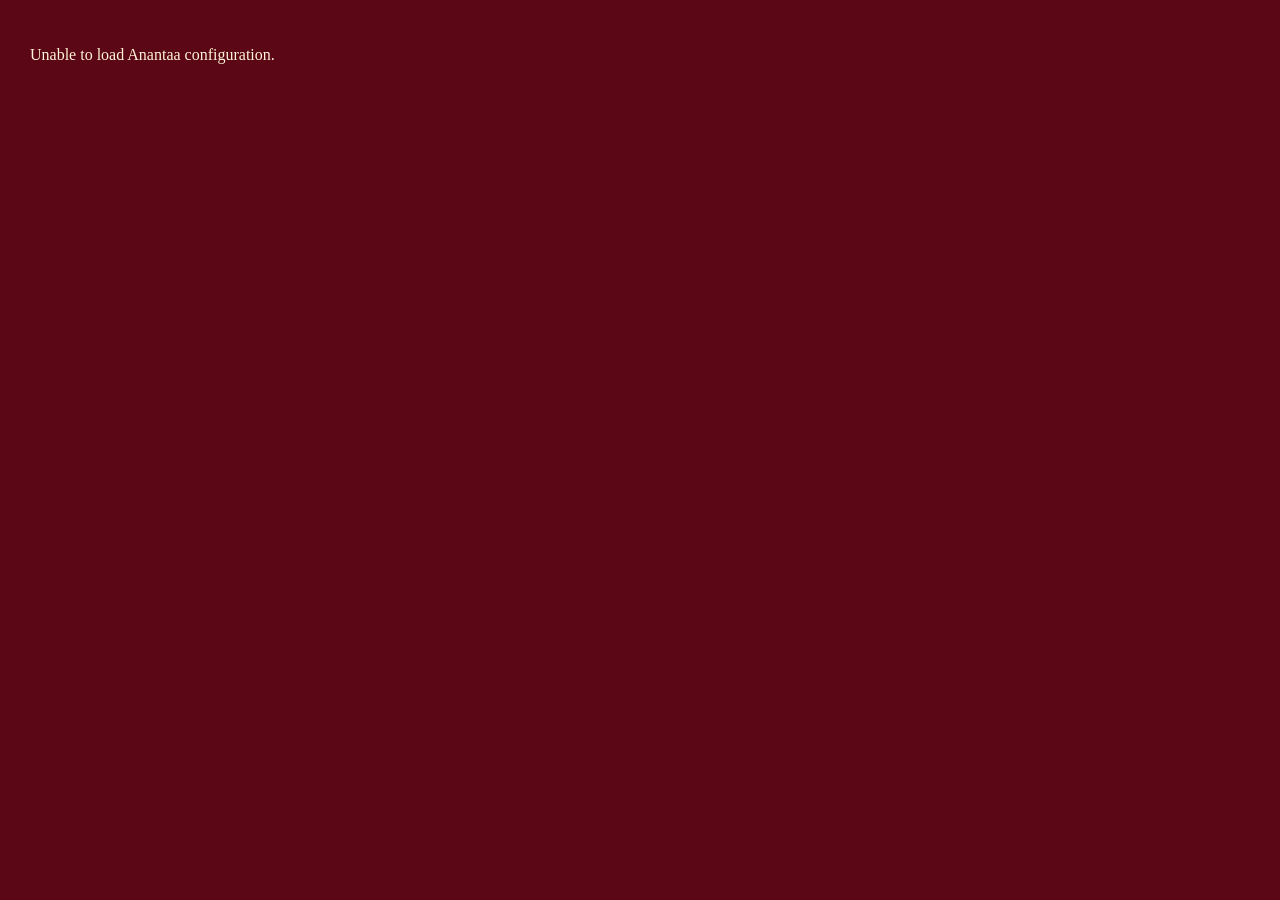
==== index.html @ 4d15b672 "Add files via upload" ====
<!doctype html><html lang="en"><head><meta charset="UTF-8"><meta name="viewport" content="width=device-width,initial-scale=1,viewport-fit=cover"><meta name="theme-color" content="#5b0716"><title>ANANTAA CREATION | Endless Tradition</title><link rel="stylesheet" href="/style.css"></head><body><main class="page"><div class="fabric fabric-top"></div><div class="ornament ornament-top">✦</div><header class="header"><img src="/anantaa-logo.png" class="logo" alt="Anantaa Creation"><p class="eyebrow" id="eyebrow"></p><p class="subline" id="subline"></p></header><section class="actions" id="actions"></section><section class="review-card" id="reviewHelper"></section><footer><div class="footer-rule">✦</div><p><strong id="footerName"></strong></p><p id="footerAddress"></p><p class="footer-links" id="footerLinks"></p></footer><div class="fabric fabric-bottom"></div></main>
<div class="modal" id="paymentModal" aria-hidden="true"><div class="modal-box"><button class="close" data-close="paymentModal">×</button><h2>PAY ANANTAA CREATION</h2><p>UPI ID</p><div class="upi-box" id="upiText"></div><button class="primary" id="upiBtn">OPEN UPI PAYMENT</button><p class="note">If the UPI app does not open, copy the UPI ID and pay from your preferred UPI app.</p></div></div>
<div class="modal" id="reviewModal" aria-hidden="true"><div class="modal-box review-modal"><button class="close" data-close="reviewModal">×</button><h2>CREATE YOUR REVIEW DRAFT</h2><p class="note">Use only details that are true about your own shopping experience.</p><label>What did you like?</label><div class="chips" id="chips"><button data-value="the collection">Collection</button><button data-value="the saree quality">Saree Quality</button><button data-value="the Chaniya Choli collection">Chaniya Choli</button><button data-value="the Indo-Western collection">Indo-Western</button><button data-value="the staff and service">Staff & Service</button><button data-value="the pricing">Pricing</button></div><label>Your own words</label><textarea id="reviewWords" rows="4" placeholder="Example: Beautiful collection, helpful staff and good shopping experience."></textarea><label>Rating</label><select id="rating"><option value="5">★★★★★ 5 stars</option><option value="4">★★★★ 4 stars</option><option value="3">★★★ 3 stars</option><option value="2">★★ 2 stars</option><option value="1">★ 1 star</option></select><button class="primary" id="draftBtn">GENERATE REVIEW DRAFT</button><div id="draftArea" class="draft-area" hidden><label>Your draft</label><textarea id="draftText" rows="6" readonly></textarea><div class="draft-actions"><button class="secondary" id="copyBtn">COPY</button><a class="primary link-button" id="reviewOpenBtn" target="_blank">OPEN GOOGLE REVIEW</a></div></div></div></div><script src="/script.js"></script></body></html>
---- style.css ----
*{box-sizing:border-box}html,body{margin:0;min-height:100%;font-family:Georgia,"Times New Roman",serif;background:#5b0716;color:#fff4d7}body{overflow-x:hidden}.page{position:relative;min-height:100vh;max-width:560px;margin:auto;padding:28px 16px 34px;overflow:hidden;background:radial-gradient(circle at 50% 32%,#8e182d 0,#680a1b 42%,#4c0614 100%);box-shadow:0 0 50px #22000a inset}.page:before{content:"";position:absolute;inset:0;opacity:.13;background-image:radial-gradient(#f6d98a 1px,transparent 1px);background-size:18px 18px;pointer-events:none}.fabric{position:absolute;width:240px;height:130px;opacity:.18;border-radius:50%;background:linear-gradient(135deg,#9e2438,#39030d)}.fabric-top{top:-70px;left:-80px;transform:rotate(-12deg)}.fabric-bottom{bottom:-75px;right:-70px;transform:rotate(18deg)}.ornament{position:relative;text-align:right;color:#e7bd61;font-size:28px;margin:0 4px 8px}.header{text-align:center;position:relative}.logo{width:min(78%,330px);max-height:150px;object-fit:contain;margin:0 auto 16px;display:block}.eyebrow{font-weight:700;font-size:25px;line-height:1.08;letter-spacing:1.2px;color:#f7dc94;margin:4px 0 10px;text-transform:uppercase}.subline{font-size:16px;line-height:1.3;margin:0 4px 24px;color:#f9e9c7}.actions{position:relative;display:grid;gap:12px}.action{width:100%;min-height:78px;border:0;border-radius:42px;padding:12px 14px;display:grid;grid-template-columns:50px 1fr 22px;align-items:center;text-align:left;text-decoration:none;color:#5a0717;background:linear-gradient(#fff3d2,#f5dfad);box-shadow:0 5px 14px #2a000a80,inset 0 1px 0 #fff}.action .icon{width:46px;height:46px;border-radius:50%;display:grid;place-items:center;background:#750b1e;color:#f5d777;font-size:27px;font-weight:700}.action strong{display:block;font-size:16px}.action small{display:block;font-size:12px;margin-top:4px;color:#825b47}.arrow{font-size:31px;color:#7a1a28}.review-card{position:relative;margin-top:24px;padding:24px 18px;border:1px solid #b98848;border-radius:22px;text-align:center;background:#4d0614aa}.review-card h2{font-size:23px;line-height:1.15;margin:0 0 14px;color:#f5d37f}.review-card p{font-size:15px;line-height:1.45;margin:0 0 18px;color:#f7e6c5}.secondary,.primary{border:1px solid #d3a650;border-radius:30px;padding:13px 20px;font-family:inherit;font-weight:700;cursor:pointer}.secondary{background:transparent;color:#ffe7a9}.primary{background:#f7dfae;color:#650819}.draft-actions{display:flex;gap:8px;flex-wrap:wrap}.link-button{text-decoration:none;display:inline-block}footer{position:relative;text-align:center;margin-top:34px;font-size:13px;line-height:1.45;color:#efdcb4}.footer-rule{color:#e8bf66;font-size:23px}.footer-links a{color:#f6dba0;text-decoration:none}.modal{position:fixed;inset:0;background:#170008cc;display:none;align-items:center;justify-content:center;padding:18px;z-index:20}.modal.open{display:flex}.modal-box{position:relative;width:min(100%,500px);max-height:92vh;overflow:auto;border-radius:22px;padding:24px;background:linear-gradient(#7e1126,#4c0614);border:1px solid #c2914a;box-shadow:0 20px 60px #000b;color:#ffecc5}.close{position:absolute;right:12px;top:8px;background:none;border:0;color:#ffe6ae;font-size:32px}.modal-box h2{margin:4px 30px 14px;text-align:center;font-size:22px}.modal-box label{display:block;margin:12px 0 7px;font-weight:700}.upi-box{padding:13px;border-radius:10px;background:#26030b;border:1px solid #986b3c;word-break:break-all;text-align:center;margin-bottom:12px}.note{font-size:12px;line-height:1.4;color:#e8d3ad}.chips{display:flex;gap:7px;flex-wrap:wrap}.chips button{padding:9px 11px;border-radius:18px;border:1px solid #bd8d4a;background:transparent;color:#ffe9bd}.chips button.selected{background:#f2d49b;color:#610817}.modal-box textarea,.modal-box select{width:100%;border-radius:10px;border:1px solid #aa7b40;background:#fff8e8;color:#3e0610;padding:11px;font-family:inherit;font-size:15px}.modal-box select{margin-bottom:12px}
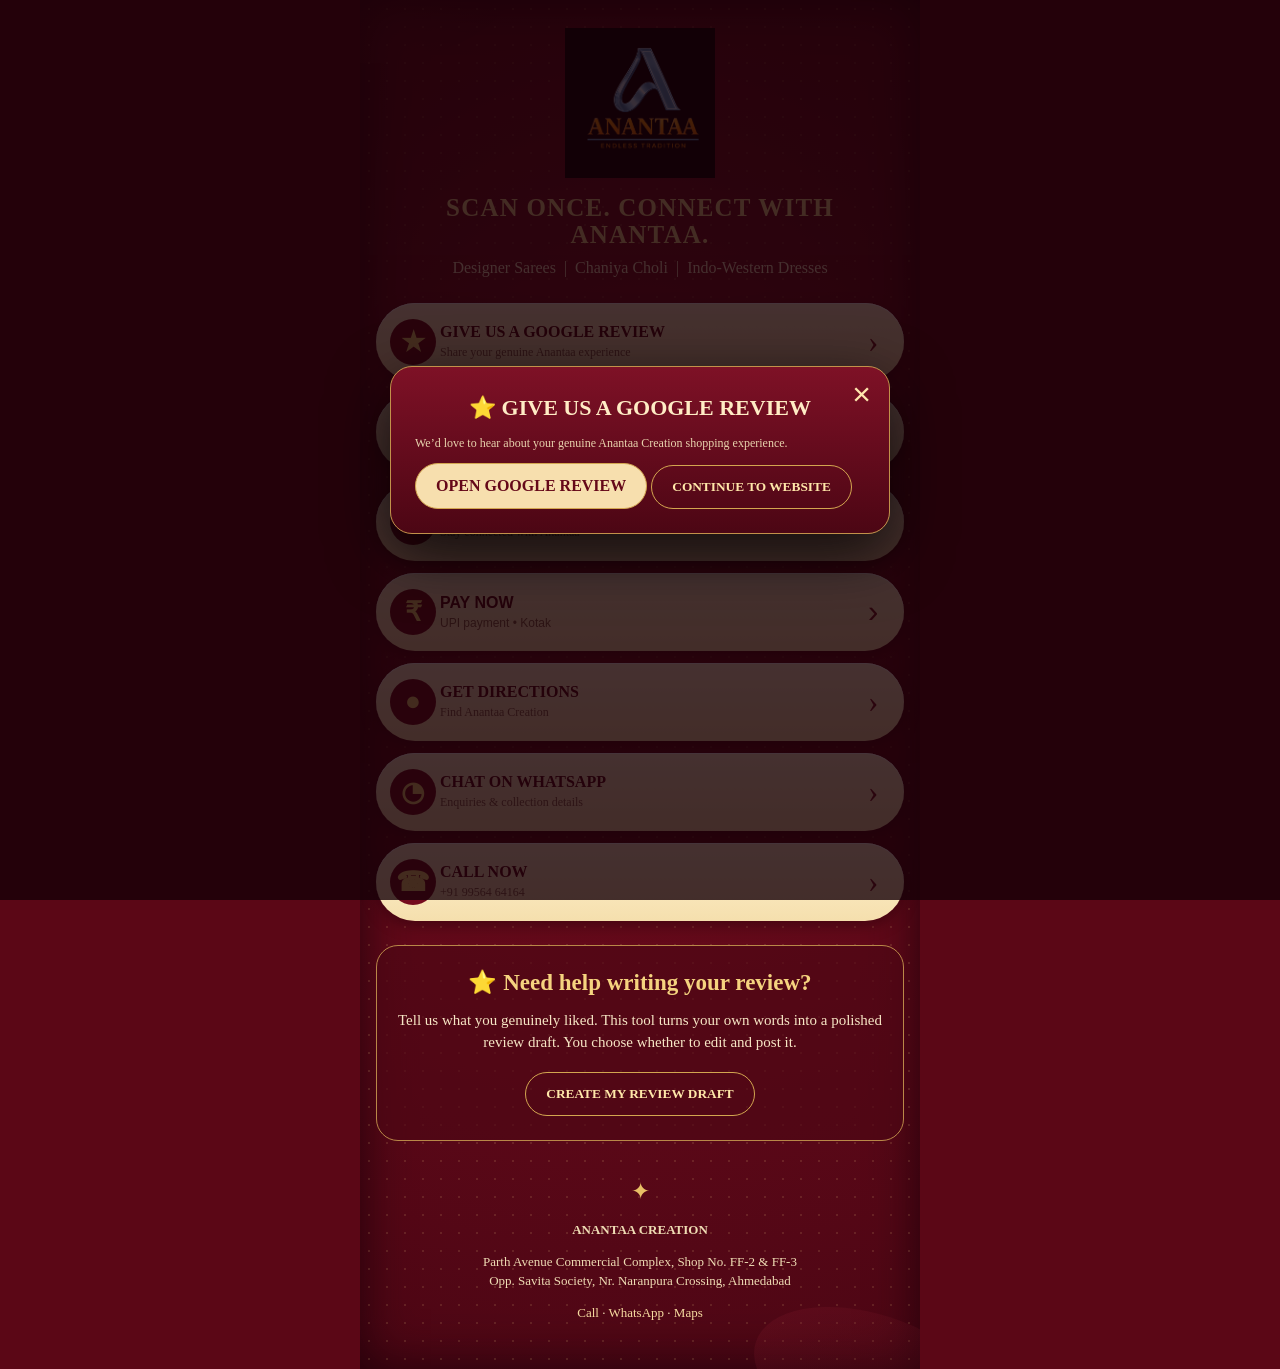
==== commit c54ddb39: "Update index.html" ====
--- a/index.html
+++ b/index.html
@@ -1,3 +1,148 @@
-<!doctype html><html lang="en"><head><meta charset="UTF-8"><meta name="viewport" content="width=device-width,initial-scale=1,viewport-fit=cover"><meta name="theme-color" content="#5b0716"><title>ANANTAA CREATION | Endless Tradition</title><link rel="stylesheet" href="/style.css"></head><body><main class="page"><div class="fabric fabric-top"></div><div class="ornament ornament-top">✦</div><header class="header"><img src="/anantaa-logo.png" class="logo" alt="Anantaa Creation"><p class="eyebrow" id="eyebrow"></p><p class="subline" id="subline"></p></header><section class="actions" id="actions"></section><section class="review-card" id="reviewHelper"></section><footer><div class="footer-rule">✦</div><p><strong id="footerName"></strong></p><p id="footerAddress"></p><p class="footer-links" id="footerLinks"></p></footer><div class="fabric fabric-bottom"></div></main>
-<div class="modal" id="paymentModal" aria-hidden="true"><div class="modal-box"><button class="close" data-close="paymentModal">×</button><h2>PAY ANANTAA CREATION</h2><p>UPI ID</p><div class="upi-box" id="upiText"></div><button class="primary" id="upiBtn">OPEN UPI PAYMENT</button><p class="note">If the UPI app does not open, copy the UPI ID and pay from your preferred UPI app.</p></div></div>
-<div class="modal" id="reviewModal" aria-hidden="true"><div class="modal-box review-modal"><button class="close" data-close="reviewModal">×</button><h2>CREATE YOUR REVIEW DRAFT</h2><p class="note">Use only details that are true about your own shopping experience.</p><label>What did you like?</label><div class="chips" id="chips"><button data-value="the collection">Collection</button><button data-value="the saree quality">Saree Quality</button><button data-value="the Chaniya Choli collection">Chaniya Choli</button><button data-value="the Indo-Western collection">Indo-Western</button><button data-value="the staff and service">Staff & Service</button><button data-value="the pricing">Pricing</button></div><label>Your own words</label><textarea id="reviewWords" rows="4" placeholder="Example: Beautiful collection, helpful staff and good shopping experience."></textarea><label>Rating</label><select id="rating"><option value="5">★★★★★ 5 stars</option><option value="4">★★★★ 4 stars</option><option value="3">★★★ 3 stars</option><option value="2">★★ 2 stars</option><option value="1">★ 1 star</option></select><button class="primary" id="draftBtn">GENERATE REVIEW DRAFT</button><div id="draftArea" class="draft-area" hidden><label>Your draft</label><textarea id="draftText" rows="6" readonly></textarea><div class="draft-actions"><button class="secondary" id="copyBtn">COPY</button><a class="primary link-button" id="reviewOpenBtn" target="_blank">OPEN GOOGLE REVIEW</a></div></div></div></div><script src="/script.js"></script></body></html>
+<!DOCTYPE html>
+<html lang="en">
+<head>
+  <meta charset="UTF-8">
+  <meta name="viewport" content="width=device-width, initial-scale=1.0, viewport-fit=cover">
+  <meta name="theme-color" content="#5b0716">
+  <meta name="description" content="Anantaa Creation — Designer Sarees, Chaniya Choli & Indo-Western Dresses. Connect, review, pay and visit us.">
+  <title>Anantaa Creation | Endless Tradition</title>
+  <link rel="stylesheet" href="style.css">
+</head>
+<body>
+  <!-- Auto-open Google Review popup -->
+  <div class="modal open" id="autoReviewModal" aria-hidden="false">
+    <div class="modal-box review-modal">
+      <button class="close" id="autoReviewClose" type="button" aria-label="Close">×</button>
+      <h2>⭐ GIVE US A GOOGLE REVIEW</h2>
+      <p class="note">We’d love to hear about your genuine Anantaa Creation shopping experience.</p>
+      <a class="primary link-button" href="https://g.page/r/Ce_5OmgsbRJuEBE/review" target="_blank" rel="noopener">OPEN GOOGLE REVIEW</a>
+      <button class="secondary" id="autoReviewLater" type="button">CONTINUE TO WEBSITE</button>
+    </div>
+  </div>
+  <main class="page">
+    <div class="fabric fabric-top"></div>
+    
+
+    <header class="header">
+      <img src="anantaa-logo.png" class="logo" alt="Anantaa Creation">
+      <p class="eyebrow">SCAN ONCE. CONNECT WITH ANANTAA.</p>
+      <p class="subline">Designer Sarees&nbsp; | &nbsp;Chaniya Choli&nbsp; | &nbsp;Indo-Western Dresses</p>
+    </header>
+
+    <section class="actions" aria-label="Anantaa links">
+      <a class="action" href="https://g.page/r/Ce_5OmgsbRJuEBE/review" target="_blank" rel="noopener">
+        <span class="icon">★</span><span><strong>GIVE US A GOOGLE REVIEW</strong><small>Share your genuine Anantaa experience</small></span><span class="arrow">›</span>
+      </a>
+
+      <a class="action" href="https://www.instagram.com/anantaacreation?igsh=MTF3YzNwdXpvcTBhYQ==" target="_blank" rel="noopener">
+        <span class="icon">◎</span><span><strong>FOLLOW US ON INSTAGRAM</strong><small>New arrivals • Reels • Offers</small></span><span class="arrow">›</span>
+      </a>
+
+      <a class="action" href="https://www.facebook.com/share/1AnLyDaN6P/" target="_blank" rel="noopener">
+        <span class="icon">f</span><span><strong>FOLLOW US ON FACEBOOK</strong><small>Stay connected with Anantaa</small></span><span class="arrow">›</span>
+      </a>
+
+      <button class="action" id="payBtn" type="button">
+        <span class="icon">₹</span><span><strong>PAY NOW</strong><small>UPI payment • Kotak</small></span><span class="arrow">›</span>
+      </button>
+
+      <a class="action" href="https://maps.app.goo.gl/vRKrQ8iVt6MmrEyD6?g_st=awb" target="_blank" rel="noopener">
+        <span class="icon">●</span><span><strong>GET DIRECTIONS</strong><small>Find Anantaa Creation</small></span><span class="arrow">›</span>
+      </a>
+
+      <a class="action" href="https://wa.me/message/KGPXCNP247PJE1" target="_blank" rel="noopener">
+        <span class="icon">◔</span><span><strong>CHAT ON WHATSAPP</strong><small>Enquiries & collection details</small></span><span class="arrow">›</span>
+      </a>
+
+      <a class="action" href="tel:+919956464164">
+        <span class="icon">☎</span><span><strong>CALL NOW</strong><small>+91 99564 64164</small></span><span class="arrow">›</span>
+      </a>
+    </section>
+
+    <section class="review-card">
+      <h2>⭐ Need help writing your review?</h2>
+      <p>Tell us what you genuinely liked. This tool turns your own words into a polished review draft. You choose whether to edit and post it.</p>
+      <button class="secondary" id="reviewHelpBtn" type="button">CREATE MY REVIEW DRAFT</button>
+    </section>
+
+    <footer>
+      <div class="footer-rule">✦</div>
+      <p><strong>ANANTAA CREATION</strong></p>
+      <p>Parth Avenue Commercial Complex, Shop No. FF-2 & FF-3<br>
+      Opp. Savita Society, Nr. Naranpura Crossing, Ahmedabad</p>
+      <p class="footer-links">
+        <a href="tel:+919956464164">Call</a> ·
+        <a href="https://wa.me/message/KGPXCNP247PJE1" target="_blank" rel="noopener">WhatsApp</a> ·
+        <a href="https://maps.app.goo.gl/vRKrQ8iVt6MmrEyD6?g_st=awb" target="_blank" rel="noopener">Maps</a>
+      </p>
+    </footer>
+
+    <div class="fabric fabric-bottom"></div>
+  </main>
+
+  <!-- Payment modal -->
+  <div class="modal" id="paymentModal" aria-hidden="true">
+    <div class="modal-box">
+      <button class="close" data-close="paymentModal" aria-label="Close">×</button>
+      <h2>PAY ANANTAA CREATION</h2>
+      <p>UPI ID</p>
+      <div class="upi-box">0792593a0019176.bqr@kotak</div>
+      <button class="primary" id="upiBtn">OPEN UPI PAYMENT</button>
+      <p class="note">If the UPI app does not open, copy the UPI ID and pay from your preferred UPI app.</p>
+    </div>
+  </div>
+
+  <!-- Review helper modal -->
+  <div class="modal" id="reviewModal" aria-hidden="true">
+    <div class="modal-box review-modal">
+      <button class="close" data-close="reviewModal" aria-label="Close">×</button>
+      <h2>CREATE YOUR REVIEW DRAFT</h2>
+      <p class="note">Use only details that are true about your own shopping experience.</p>
+
+      <label>What did you like?</label>
+      <div class="chips" id="chips">
+        <button type="button" data-value="the collection">Collection</button>
+        <button type="button" data-value="the saree quality">Saree Quality</button>
+        <button type="button" data-value="the Chaniya Choli collection">Chaniya Choli</button>
+        <button type="button" data-value="the Indo-Western collection">Indo-Western</button>
+        <button type="button" data-value="the staff and service">Staff & Service</button>
+        <button type="button" data-value="the pricing">Pricing</button>
+      </div>
+
+      <label for="reviewWords">Your own words</label>
+      <textarea id="reviewWords" rows="4" placeholder="Example: Beautiful collection, helpful staff and good shopping experience."></textarea>
+
+      <label for="rating">Rating</label>
+      <select id="rating">
+        <option value="5">★★★★★ 5 stars</option>
+        <option value="4">★★★★ 4 stars</option>
+        <option value="3">★★★ 3 stars</option>
+        <option value="2">★★ 2 stars</option>
+        <option value="1">★ 1 star</option>
+      </select>
+
+      <button class="primary" id="draftBtn">GENERATE REVIEW DRAFT</button>
+
+      <div id="draftArea" class="draft-area" hidden>
+        <label>Your draft</label>
+        <textarea id="draftText" rows="6" readonly></textarea>
+        <div class="draft-actions">
+          <button class="secondary" id="copyBtn">COPY</button>
+          <a class="primary link-button" href="https://g.page/r/Ce_5OmgsbRJuEBE/review" target="_blank" rel="noopener">OPEN GOOGLE REVIEW</a>
+        </div>
+        <p class="note">Please edit the draft if needed and post it only if it accurately reflects your experience.</p>
+      </div>
+    </div>
+  </div>
+
+  <script>
+  function closeAutoReview(){
+    const m=document.getElementById("autoReviewModal");
+    if(m){m.classList.remove("open");m.setAttribute("aria-hidden","true");}
+  }
+  document.getElementById("autoReviewClose").addEventListener("click", closeAutoReview);
+  document.getElementById("autoReviewLater").addEventListener("click", closeAutoReview);
+</script>
+<script src="script.js"></script>
+</body>
+</html>
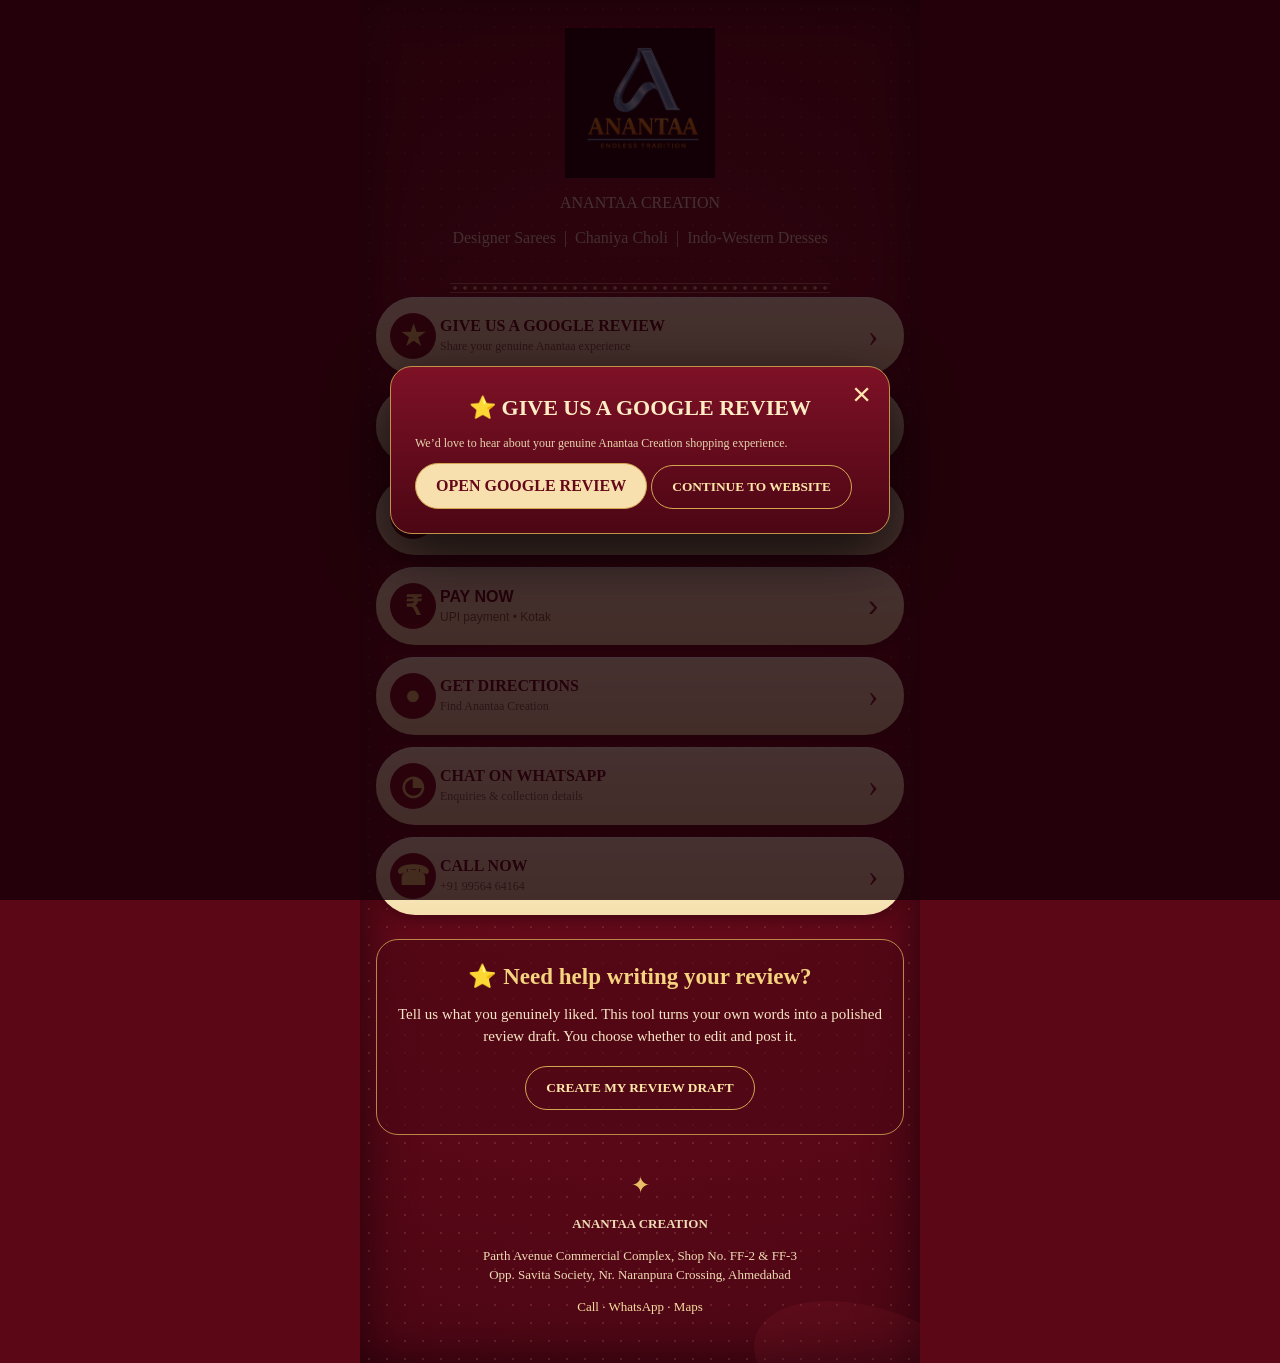
==== commit 6cb2eb68: "Update index.html" ====
--- a/index.html
+++ b/index.html
@@ -25,7 +25,7 @@
 
     <header class="header">
       <img src="anantaa-logo.png" class="logo" alt="Anantaa Creation">
-      <p class="eyebrow">SCAN ONCE. CONNECT WITH ANANTAA.</p>
+      <p id="siteName">ANANTAA CREATION</p>
       <p class="subline">Designer Sarees&nbsp; | &nbsp;Chaniya Choli&nbsp; | &nbsp;Indo-Western Dresses</p>
     </header>
 
--- a/style.css
+++ b/style.css
@@ -1 +1,21 @@
 *{box-sizing:border-box}html,body{margin:0;min-height:100%;font-family:Georgia,"Times New Roman",serif;background:#5b0716;color:#fff4d7}body{overflow-x:hidden}.page{position:relative;min-height:100vh;max-width:560px;margin:auto;padding:28px 16px 34px;overflow:hidden;background:radial-gradient(circle at 50% 32%,#8e182d 0,#680a1b 42%,#4c0614 100%);box-shadow:0 0 50px #22000a inset}.page:before{content:"";position:absolute;inset:0;opacity:.13;background-image:radial-gradient(#f6d98a 1px,transparent 1px);background-size:18px 18px;pointer-events:none}.fabric{position:absolute;width:240px;height:130px;opacity:.18;border-radius:50%;background:linear-gradient(135deg,#9e2438,#39030d)}.fabric-top{top:-70px;left:-80px;transform:rotate(-12deg)}.fabric-bottom{bottom:-75px;right:-70px;transform:rotate(18deg)}.ornament{position:relative;text-align:right;color:#e7bd61;font-size:28px;margin:0 4px 8px}.header{text-align:center;position:relative}.logo{width:min(78%,330px);max-height:150px;object-fit:contain;margin:0 auto 16px;display:block}.eyebrow{font-weight:700;font-size:25px;line-height:1.08;letter-spacing:1.2px;color:#f7dc94;margin:4px 0 10px;text-transform:uppercase}.subline{font-size:16px;line-height:1.3;margin:0 4px 24px;color:#f9e9c7}.actions{position:relative;display:grid;gap:12px}.action{width:100%;min-height:78px;border:0;border-radius:42px;padding:12px 14px;display:grid;grid-template-columns:50px 1fr 22px;align-items:center;text-align:left;text-decoration:none;color:#5a0717;background:linear-gradient(#fff3d2,#f5dfad);box-shadow:0 5px 14px #2a000a80,inset 0 1px 0 #fff}.action .icon{width:46px;height:46px;border-radius:50%;display:grid;place-items:center;background:#750b1e;color:#f5d777;font-size:27px;font-weight:700}.action strong{display:block;font-size:16px}.action small{display:block;font-size:12px;margin-top:4px;color:#825b47}.arrow{font-size:31px;color:#7a1a28}.review-card{position:relative;margin-top:24px;padding:24px 18px;border:1px solid #b98848;border-radius:22px;text-align:center;background:#4d0614aa}.review-card h2{font-size:23px;line-height:1.15;margin:0 0 14px;color:#f5d37f}.review-card p{font-size:15px;line-height:1.45;margin:0 0 18px;color:#f7e6c5}.secondary,.primary{border:1px solid #d3a650;border-radius:30px;padding:13px 20px;font-family:inherit;font-weight:700;cursor:pointer}.secondary{background:transparent;color:#ffe7a9}.primary{background:#f7dfae;color:#650819}.draft-actions{display:flex;gap:8px;flex-wrap:wrap}.link-button{text-decoration:none;display:inline-block}footer{position:relative;text-align:center;margin-top:34px;font-size:13px;line-height:1.45;color:#efdcb4}.footer-rule{color:#e8bf66;font-size:23px}.footer-links a{color:#f6dba0;text-decoration:none}.modal{position:fixed;inset:0;background:#170008cc;display:none;align-items:center;justify-content:center;padding:18px;z-index:20}.modal.open{display:flex}.modal-box{position:relative;width:min(100%,500px);max-height:92vh;overflow:auto;border-radius:22px;padding:24px;background:linear-gradient(#7e1126,#4c0614);border:1px solid #c2914a;box-shadow:0 20px 60px #000b;color:#ffecc5}.close{position:absolute;right:12px;top:8px;background:none;border:0;color:#ffe6ae;font-size:32px}.modal-box h2{margin:4px 30px 14px;text-align:center;font-size:22px}.modal-box label{display:block;margin:12px 0 7px;font-weight:700}.upi-box{padding:13px;border-radius:10px;background:#26030b;border:1px solid #986b3c;word-break:break-all;text-align:center;margin-bottom:12px}.note{font-size:12px;line-height:1.4;color:#e8d3ad}.chips{display:flex;gap:7px;flex-wrap:wrap}.chips button{padding:9px 11px;border-radius:18px;border:1px solid #bd8d4a;background:transparent;color:#ffe9bd}.chips button.selected{background:#f2d49b;color:#610817}.modal-box textarea,.modal-box select{width:100%;border-radius:10px;border:1px solid #aa7b40;background:#fff8e8;color:#3e0610;padding:11px;font-family:inherit;font-size:15px}.modal-box select{margin-bottom:12px}
+/* ANANTAA luxury ethnic decoration */
+.header{
+  position:relative;
+  padding-bottom:24px;
+}
+
+.header::after{
+  content:"";
+  position:absolute;
+  left:14%;
+  right:14%;
+  bottom:4px;
+  height:8px;
+  background:
+    radial-gradient(circle,#f5d98b 1.5px,transparent 2px)
+    0 0/10px 8px;
+  border-top:1px solid rgba(245,217,139,.7);
+  border-bottom:1px solid rgba(245,217,139,.7);
+  opacity:.8;
+}
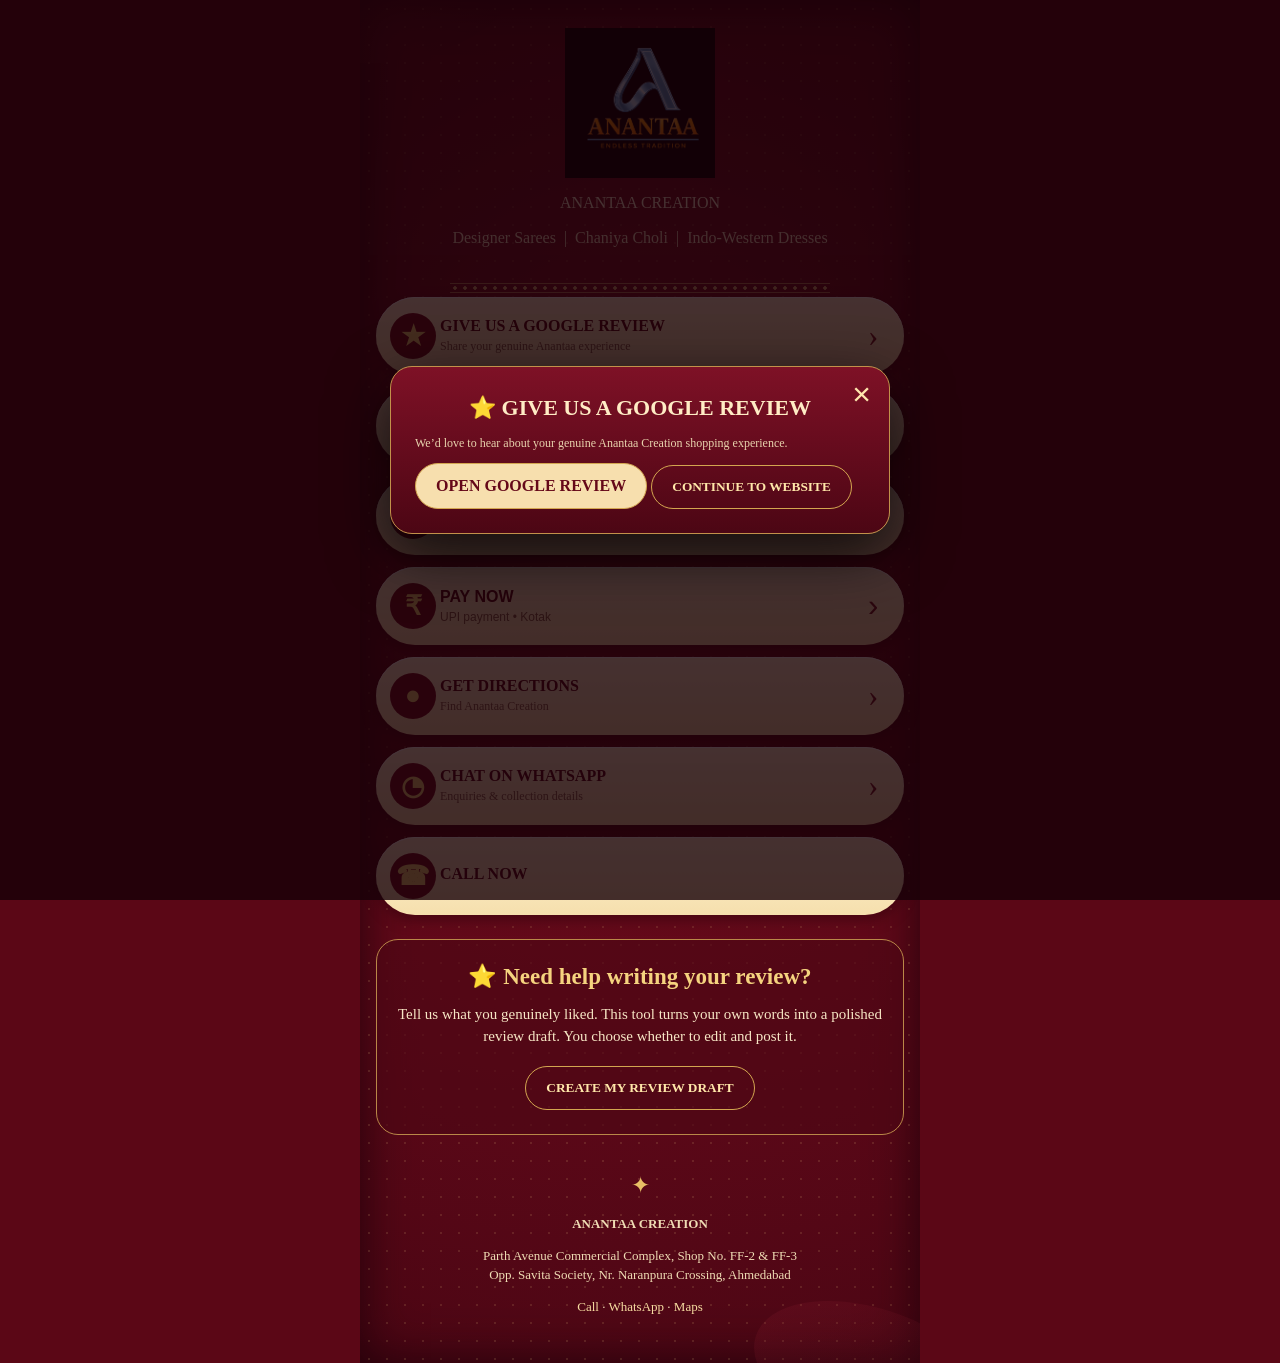
==== commit d34765b4: "Update index.html" ====
--- a/index.html
+++ b/index.html
@@ -34,7 +34,7 @@
         <span class="icon">★</span><span><strong>GIVE US A GOOGLE REVIEW</strong><small>Share your genuine Anantaa experience</small></span><span class="arrow">›</span>
       </a>
 
-      <a class="action" href="https://www.instagram.com/anantaacreation?igsh=MTF3YzNwdXpvcTBhYQ==" target="_blank" rel="noopener">
+      <a class="action" id="instagramBtn" href="https://www.instagram.com/anantaa_ahmedabad/" target="_blank" rel="noopener">
         <span class="icon">◎</span><span><strong>FOLLOW US ON INSTAGRAM</strong><small>New arrivals • Reels • Offers</small></span><span class="arrow">›</span>
       </a>
 
@@ -54,8 +54,8 @@
         <span class="icon">◔</span><span><strong>CHAT ON WHATSAPP</strong><small>Enquiries & collection details</small></span><span class="arrow">›</span>
       </a>
 
-      <a class="action" href="tel:+919956464164">
-        <span class="icon">☎</span><span><strong>CALL NOW</strong><small>+91 99564 64164</small></span><span class="arrow">›</span>
+      <a class="action" id="phoneBtn" href="#">
+  <span class="icon">☎</span><span><strong id="phoneTitle">CALL NOW</strong><small id="phoneSubtitle"></small></span>
       </a>
     </section>
 
